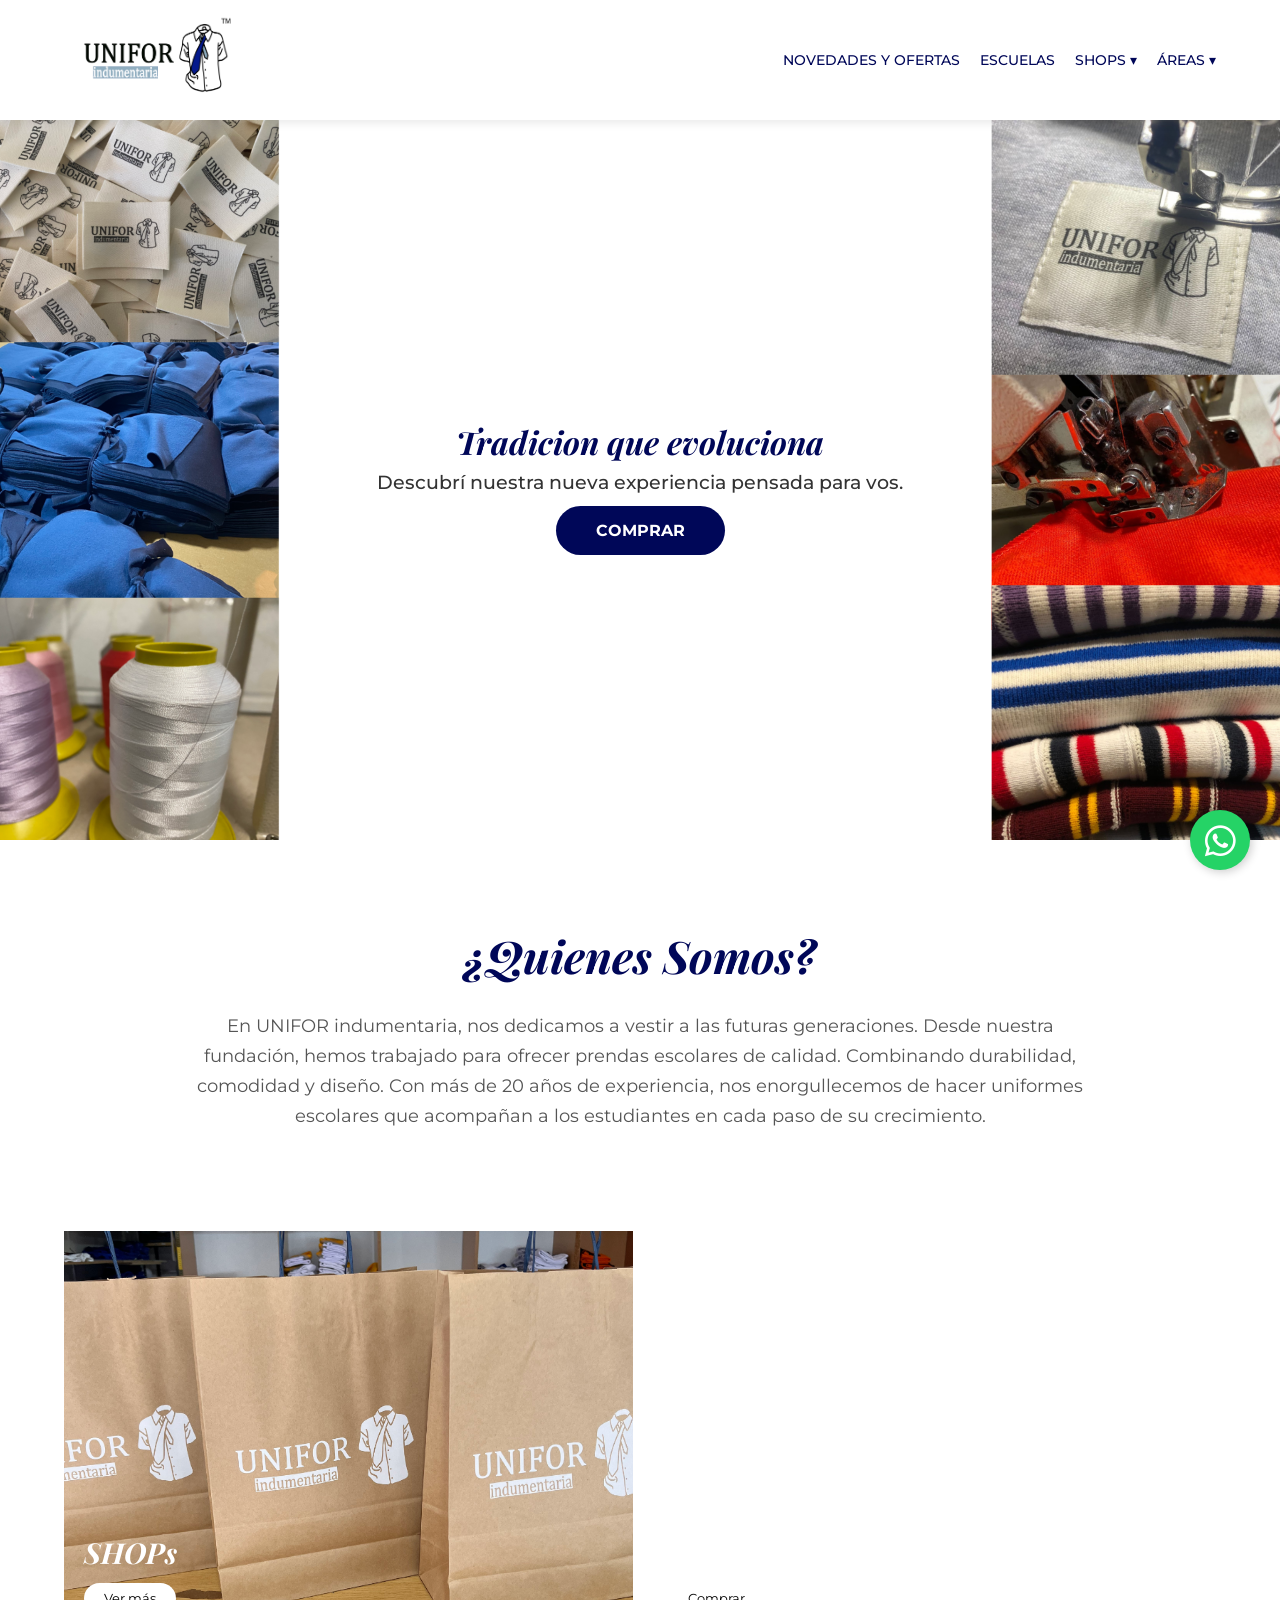
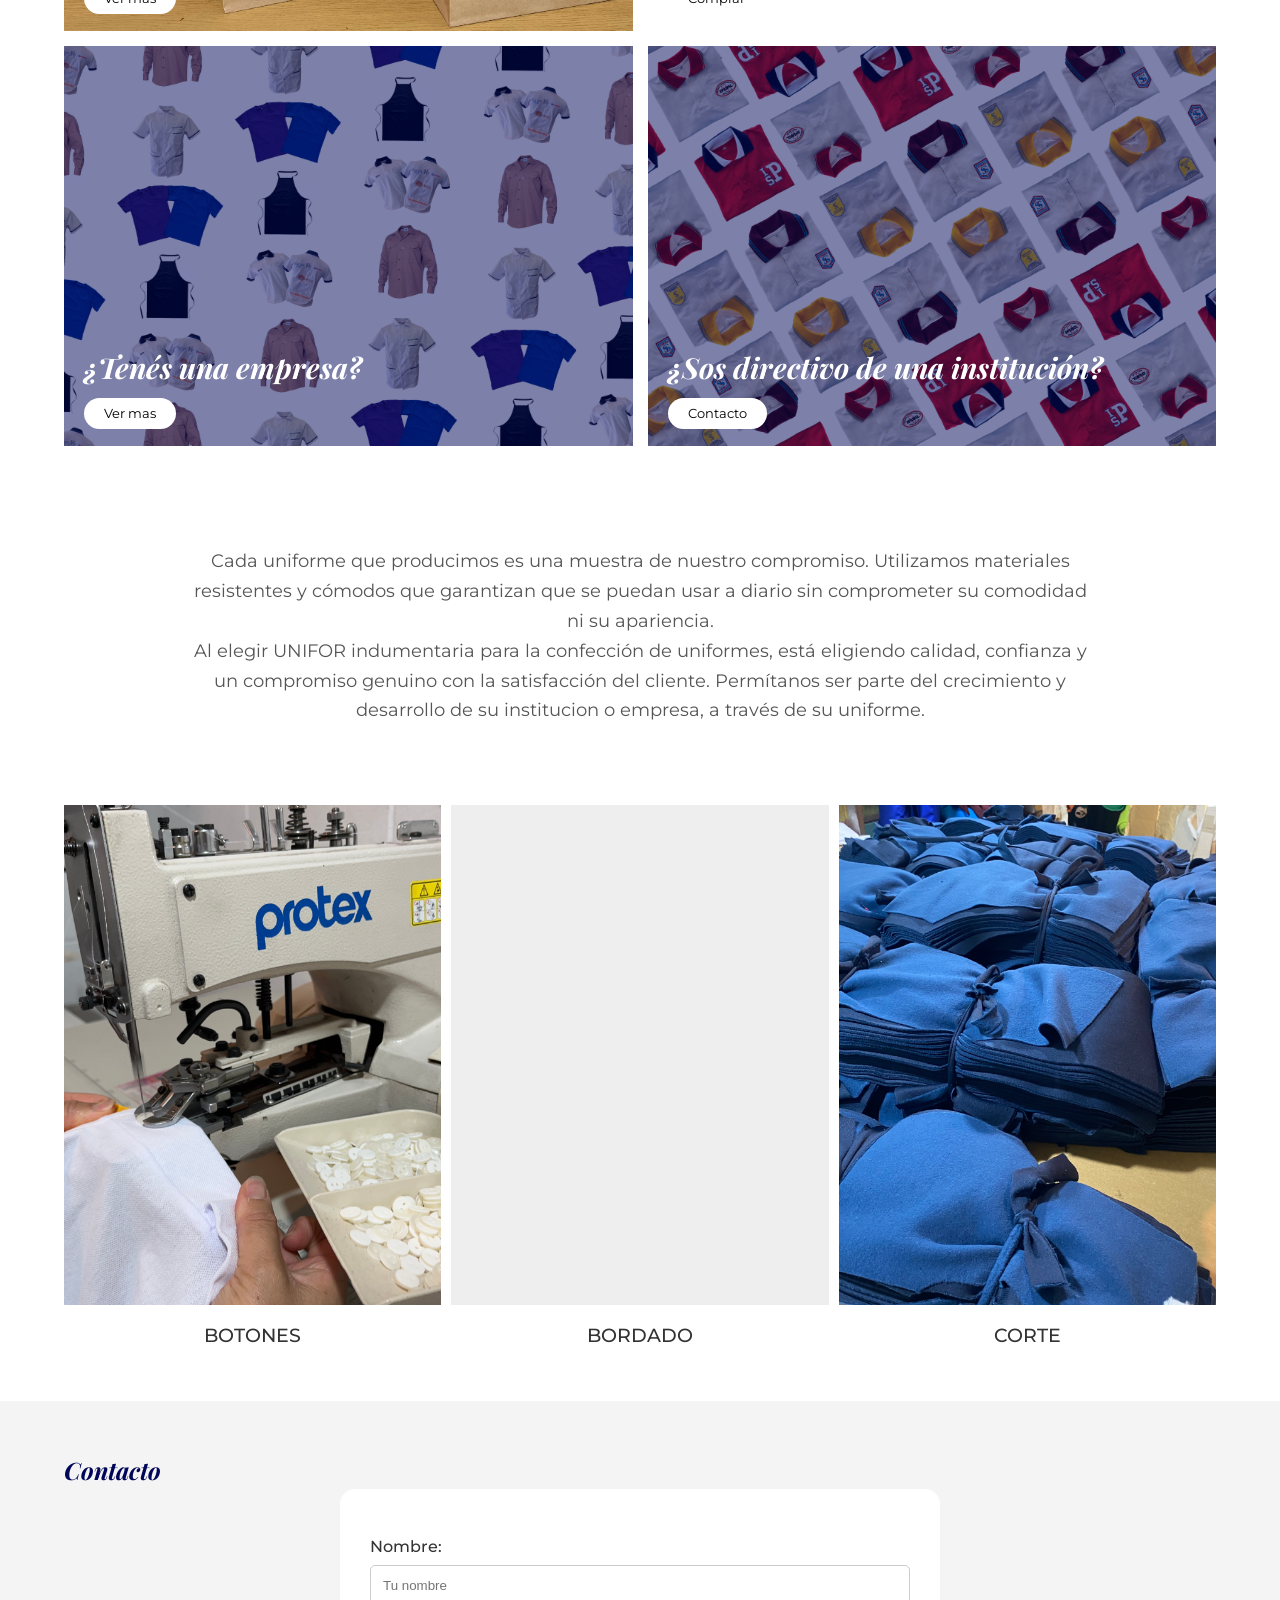
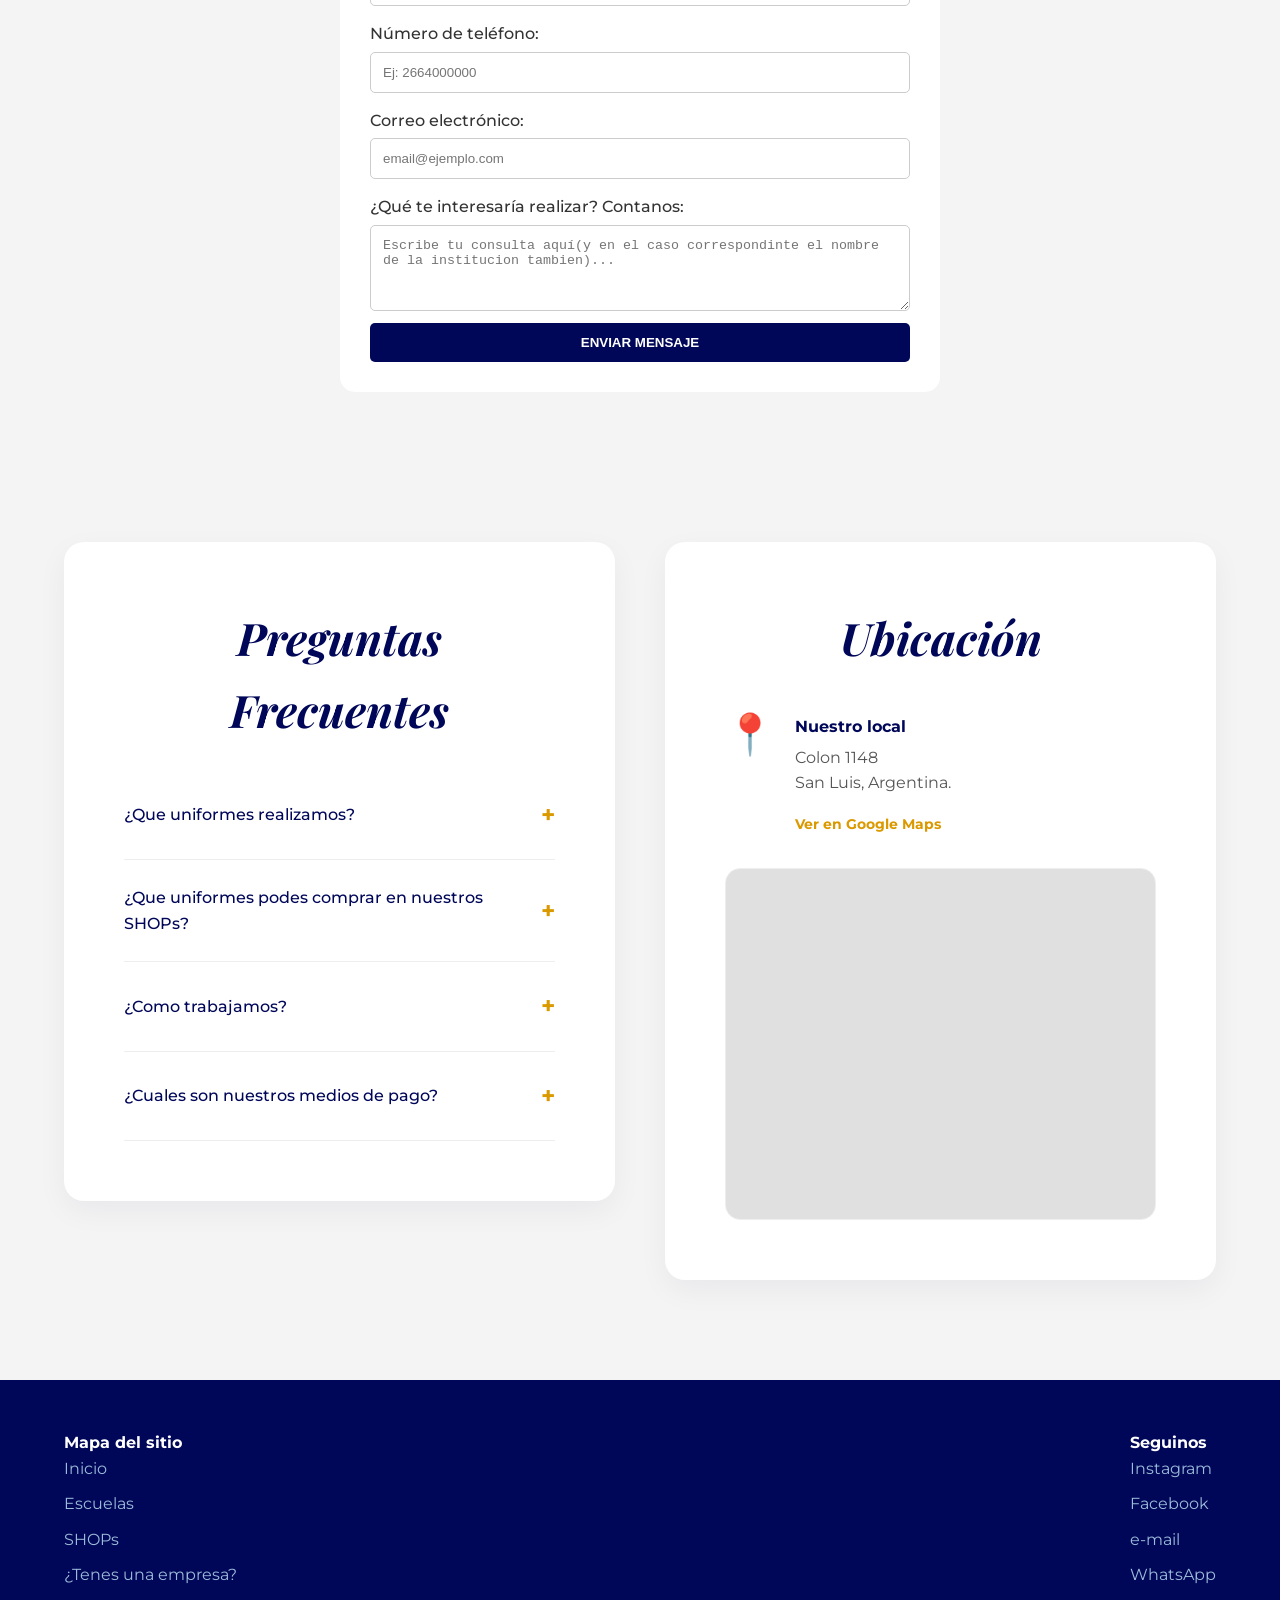
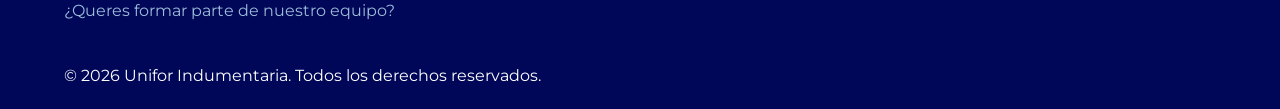
==== index.html @ 4d695056 "Add files via upload" ====
<!DOCTYPE html>
<html lang="es">
<head>
<link rel="stylesheet" href="https://cdnjs.cloudflare.com/ajax/libs/font-awesome/6.0.0/css/all.min.css">
    <meta charset="UTF-8">
    <meta name="viewport" content="width=device-width, initial-scale=1.0">
    <title>Unifor Indumentaria</title>
    <link rel="icon" type="image/png" href="Icono Color CON FONDO EN LOGO.png">
    <link href="https://fonts.googleapis.com/css2?family=Montserrat:wght@400;500&family=Playfair+Display:ital,wght@1,600&display=swap" rel="stylesheet">
    <link rel="stylesheet" href="style.css">
</head>
<body>

    <nav class="navbar">
    <div class="nav-container">
        <a href="index.html" class="logo">
            <img src="Logo Color C-F.png" alt="Unifor Logo">
        </a>
        
        <div class="menu-toggle" id="mobile-menu">
            <i class="fas fa-bars"></i>
        </div>

        <ul class="nav-menu">
            <li><a href="https://www.whatsapp.com/channel/0029VaK4ecQIiRp07lBJbU1o">Novedades y Ofertas</a></li>
            <li><a href="escuelas.html">Escuelas</a></li>
            <li class="dropdown">
                <a href="javascript:void(0)" class="dropbtn">SHOPs ▾</a>
                <div class="dropdown-content">
                    <a href="https://uniforindumentaria.mitiendanube.com/Instituto-Privado-Suyai/">Instituto Privado Suyai</a>
                    <a href="https://uniforindumentaria.mitiendanube.com/Instituto-privado-San-Marino/">Instituto Privado San Marino</a>
                    <a href="https://uniforindumentaria.mitiendanube.com/Instituto-San-Pablo/">Instituto San Pablo</a>
                    <a href="https://uniforindumentaria.mitiendanube.com/Instituto-San-Francisco-de-Asis/">Instituto San Francisco de Asis</a>
                    <a href="https://uniforindumentaria.mitiendanube.com/jardin-ositos-carinositos/">Jardin Ositos Cariñositos</a>
                    <a href="https://uniforindumentaria.mitiendanube.com/Jardin-Bambi/">Jardin Bambi</a>
                    <a href="https://uniforindumentaria.mitiendanube.com/Jardin-Barquito-de-Papel/">Jardin Barquito de Papel</a>
                    <a href="https://uniforindumentaria.mitiendanube.com/Jardin-Maternal-Jacaranda/">Jardin Maternal Jacaranda</a>
                    </div>
            </li>
            <li class="dropdown">
                <a href="javascript:void(0)" class="dropbtn">Áreas ▾</a>
                <div class="dropdown-content">
                    <a href="indumentariacomercial.html">Comercial</a>
                    <a href="indumentariaindustrial.html">Industrial</a>
                    <a href="indumentariahotelera.html">Hoteleria</a>
                    <a href="indumentariagastronomica.html">Gastronomica</a>
                </div>
            </li>
        </ul>
    </div>
</nav>


    <header class="hero-banner">
        <div class="hero-content">
            <h1>Tradicion que evoluciona</h1>
            <p class="subtitle">Descubrí nuestra nueva experiencia pensada para vos.</p>
            <a href="shops.html" class="btn-primary">COMPRAR</a>
        </div>
    </header>

<section class="intro-section">
  <div class="intro-content">
    <h2>¿Quienes Somos?</h2>
    <p>
      En UNIFOR indumentaria, nos dedicamos a vestir a las futuras generaciones. Desde nuestra fundación, hemos trabajado para ofrecer prendas escolares de calidad. Combinando durabilidad, comodidad y diseño. Con más de 20 años de experiencia, nos enorgullecemos de hacer uniformes escolares que acompañan a los estudiantes en cada paso de su crecimiento. 
    </p>
  </div>
</section>

    <section class="grid-section" id="novedades">
        <div class="grid-item item-1">
            <div class="overlay">
                <h3>SHOPs</h3>
                <a href="shops.html" class="btn-small">Ver más</a>
            </div>
        </div>
        <div class="grid-item item-2">
            <div class="overlay">
                <h3>Abrigate con Unifor</h3>
                <a href="#" class="btn-small">Comprar</a>
            </div>
        </div>
        <div class="grid-item item-3">
            <div class="overlay">
                <h3>¿Tenés una empresa?</h3>
                <a href="Areas.html" class="btn-small">Ver mas</a>
            </div>
        </div>
        <div class="grid-item item-4">
            <div class="overlay">
                <h3>¿Sos directivo de una institución?</h3>
                <a href="#contacto" class="btn-small">Contacto</a>
            </div>
        </div>
    </section>
<section class="intro-section">
  <div class="intro-content">
    <p>
      Cada uniforme que producimos es una muestra de nuestro compromiso. Utilizamos materiales resistentes y cómodos que garantizan que se puedan usar a diario sin comprometer su comodidad ni su apariencia.
    </p>
<P>
Al elegir UNIFOR indumentaria para la confección de uniformes, está eligiendo calidad, confianza y un compromiso genuino con la satisfacción del cliente. Permítanos ser parte del crecimiento y desarrollo de su institucion o empresa, a través de su uniforme.
</p>
  </div>
</section>

    

  <section class="features-section">
    <div class="feature-card">
        <div class="img-placeholder botones-bg"></div> 
        <h4>Botones</h4>
    </div>
    <div class="feature-card">
        <div class="img-placeholder bordado-bg"></div>
        <h4>Bordado</h4>
    </div>
    <div class="feature-card">
        <div class="img-placeholder costura-bg"></div>
        <h4>Corte</h4>
    </div>
</section>

    <div class="spacer"></div>

    <section class="contact-section" id="contacto">
        <h2>Contacto</h2>
        <form action="https://formspree.io/f/xwpkklyw" method="POST" class="main-form">
            <label for="nombre">Nombre:</label>
            <input type="text" id="nombre" name="nombre" placeholder="Tu nombre" required>

            <label for="number">Número de teléfono:</label>
            <input type="number" id="number" name="number" placeholder="Ej: 2664000000" required>

            <label for="email">Correo electrónico:</label>
            <input type="email" id="email" name="email" placeholder="email@ejemplo.com" required>

            <label for="mensaje">¿Qué te interesaría realizar? Contanos:</label>
            <textarea id="mensaje" name="mensaje" rows="4" placeholder="Escribe tu consulta aquí(y en el caso correspondinte el nombre de la institucion tambien)..." required></textarea>

            <input type="submit" value="Enviar Mensaje" class="btn-submit">
        </form>
    </section>

     <section class="info-section">
        <div class="info-container">

            <div class="faq-card">
                <h2>Preguntas Frecuentes</h2>
                <div class="faq-list">
                    
                    <details class="faq-item">
                        <summary>
                            <span class="faq-question">¿Que uniformes realizamos?</span>
                            <span class="faq-icon">+</span>
                        </summary>
                        <div class="faq-answer">
                            <p>Conoce todas las instituciones educativas que trabajamos en nuestra seccion de "Escuelas" o haciendo click<a href="escuelas.html" class="btn-small">AQUI</a> </p>
                        </div>
                    </details>

                    <details class="faq-item">
                        <summary>
                            <span class="faq-question">¿Que uniformes podes comprar en nuestros SHOPs?</span>
                            <span class="faq-icon">+</span>
                        </summary>
                        <div class="faq-answer">
                            <p>Conoce nuestros SHOPs disponibles en nuestra seccion de SHOPs o haciendo click<a href="shops.html" class="btn-small">AQUI</a> </p>
                        </div>
                    </details>


                    <details class="faq-item">
                        <summary>
                            <span class="faq-question">¿Como trabajamos?</span>
                            <span class="faq-icon">+</span>
                        </summary>
                        <div class="faq-answer">
                            <p>Generalmente, contamos con la mayoría de las prendas en stock. Sin embargo, en caso de que no estén disponibles, realizamos un pedido y el tiempo estimado de entrega es de 10 a 15 días hábiles.</p>
                        </div>
                    </details>

                    <details class="faq-item">
                        <summary>
                            <span class="faq-question">¿Cuales son nuestros medios de pago?</span>
                            <span class="faq-icon">+</span>
                        </summary>
                        <div class="faq-answer">
                            <p>Aceptamos efectivo, tarjetas de crédito/débito, QR, MODO, Financiaciones Cuyo y transferencias bancarias.</p>
                        </div>
                    </details>
                    
                </div>
            </div>

            <div class="location-card">
                <h2>Ubicación</h2>
                <div class="location-content">
                    <div class="location-details">
                        <p class="location-icon">📍</p>
                        <div class="location-text">
                            <h4>Nuestro local</h4>
                            <p>Colon 1148<br>
                                San Luis, Argentina.</p>
                            <a href="https://maps.app.goo.gl/cJfBGp6BHtAZb3xc9" target="_blank" class="btn-maps">Ver en Google Maps</a>
                        </div>
                    </div>
                    <div class="map-wrapper">
                        <div class="map-frame">
                           <iframe src="https://www.google.com/maps/embed?pb=!1m18!1m12!1m3!1d3334.843487051713!2d-66.3380873254126!3d-33.29675738965571!2m3!1f0!2f0!3f0!3m2!1i1024!2i768!4f13.1!3m3!1m2!1s0x95d439525cae9dbd%3A0x4e33bfcc5bd2ebe1!2sUNIFOR%20indumentaria!5e0!3m2!1ses!2sar!4v1774473809122!5m2!1ses!2sar" width="600" height="450" style="border:0;" allowfullscreen="" loading="lazy" referrerpolicy="no-referrer-when-downgrade"></iframe>
                        </div>
                    </div>
                </div>
            </div>

        </div>
    </section>


    <footer>
        <div class="footer-container">
            <div class="footer-links">
                <h4>Mapa del sitio</h4>
                <a href="index.html">Inicio</a>
                <a href="escuelas.html">Escuelas</a>
                <a href="shops.html">SHOPs</a>
                <a href="areas.html">¿Tenes una empresa?</a>
                <a href="unite.html">¿Queres formar parte de nuestro equipo?</a>
            </div>
            <div class="footer-social">
                <h4>Seguinos</h4>
                <a href="https://www.instagram.com/unifor.indumentaria/">Instagram</a>
                <a href="https://www.facebook.com/uniforindumentaria">Facebook</a>
                <a href="mailto:uniforindumentaria@gmail.com?subject=Queria%20saber%20sobre%20...">e-mail</a>

                <a href="https://wa.me/5492664554121?text=Hola!%20Vengo%20desde%20la%20web%20y%20quería%20hacer%20una%20consulta.">WhatsApp</a>
            </div>
        </div>
        <p class="copy">&copy; 2026 Unifor Indumentaria. Todos los derechos reservados.</p>
    </footer>
    <script src="script.js"></script>
<a href="https://wa.me/5492664556621?text=Hola!%20Vengo%20desde%20la%20web%20y%20quería%20hacer%20una%20consulta." class="whatsapp-float" target="_blank">
    <i class="fab fa-whatsapp"></i>
</a>
</body>
</html>
---- style.css ----
:root {
    --primary: #000758;
    --secondary: #031296;
    --accent: #db9900;
    --light-blue: #9bbcda;
    --white: #ffffff;
    --gray: #f4f4f4;
}

* {
    margin: 0;
    padding: 0;
    box-sizing: border-box;
}

body {
    font-family: 'Montserrat', sans-serif;
    color: #333;
    line-height: 1.6;
}

h1, h2, h3 {
    font-family: 'Playfair Display', serif;
    font-style: italic;
    color: var(--primary);
}

.subtitle {
    font-family: 'Montserrat', sans-serif;
    font-weight: 500;
    font-size: 1.2rem;
    margin-bottom: 20px;
}

/* Navbar */
.navbar {
    background: var(--white);
    padding: 1rem 5%;
    position: sticky;
    top: 0;
    z-index: 1000;
    box-shadow: 0 2px 10px rgba(0,0,0,0.1);
}

.nav-container {
    display: flex;
    justify-content: space-between;
    align-items: center;
}

.logo img {
    height: 80px;
}

.nav-menu {
    display: flex;
    list-style: none;
    gap: 20px;
}

.nav-menu a {
    text-decoration: none;
    color: var(--primary);
    font-weight: 500;
    text-transform: uppercase;
    font-size: 0.9rem;
}

/* Dropdown */
.dropdown { position: relative; }
.dropdown-content {
    display: none;
    position: absolute;
    background: var(--white);
    min-width: 200px;
    box-shadow: 0 8px 16px rgba(0,0,0,0.1);
    top: 100%;
}

.dropdown-content a {
    color: var(--primary);
    padding: 12px 16px;
    display: block;
    text-transform: none;
}

.dropdown:hover .dropdown-content { display: block; }
.dropdown-content a:hover { background: var(--gray); }

/* Hero Banner */
.hero-banner {
    height: 80vh;
    background-image: url('banner.png');
    background-size: cover;
    display: flex;
    align-items: center;
    justify-content: center;
    text-align: center;
}

.btn-primary {
    background: var(--primary);
    color: var(--white);
    padding: 15px 40px;
    text-decoration: none;
    border-radius: 30px;
    font-weight: bold;
    transition: 0.3s;
}

.btn-primary:hover { background: var(--secondary); }

/* Grid Section (Estilo 002) */
.grid-section {
    display: grid;
    grid-template-columns: 1fr 1fr;
    gap: 15px;
    padding: 20px 5%;
}

/* Busca .grid-item en el CSS y déjalo así: */
.grid-item {
    height: 400px;
    position: relative;
    overflow: hidden;
    /* Propiedades añadidas para fotos de fondo: */
    background-size: cover;
    background-position: center;
    background-repeat: no-repeat;
}

.overlay {
    position: absolute;
    bottom: 20px;
    left: 20px;
    color: var(--white);
}

.overlay h3 { color: var(--white); font-size: 1.8rem; margin-bottom: 10px; }

.btn-small {
    background: var(--white);
    color: #000;
    padding: 8px 20px;
    border-radius: 20px;
    text-decoration: none;
    font-size: 0.8rem;
}

/* Features (Estilo 003) */
.features-section {
    display: flex;
    gap: 10px;
    padding: 0 5%;
}

.feature-card {
    flex: 1;
    text-align: center;
}

/* Busca .img-placeholder en el CSS y déjalo así: */
.img-placeholder {
    height: 500px;
    background: #eee; /* Color por defecto si no carga la foto */
    margin-bottom: 15px;
    /* Propiedades añadidas para fotos: */
    background-size: cover;
    background-position: center;
    background-repeat: no-repeat;
}

.feature-card h4 {
    font-family: 'Montserrat', sans-serif;
    font-weight: 500;
    font-size: 1.2rem;
    text-transform: uppercase;
}

/* Formulario */
.contact-section {
    background: var(--gray);
    padding: 50px 5%;
}

.main-form {
    max-width: 600px;
    margin: 0 auto;
    background: var(--white);
    padding: 30px;
    border-radius: 15px;
}

.main-form label { display: block; margin-top: 15px; font-weight: 500; }
.main-form input, .main-form textarea {
    width: 100%;
    padding: 12px;
    margin-top: 5px;
    border: 1px solid #ccc;
    border-radius: 5px;
}

.btn-submit {
    background: var(--primary) !important;
    color: white;
    border: none !important;
    margin-top: 20px;
    cursor: pointer;
    font-weight: bold;
    text-transform: uppercase;
}
/* =========================================
   ESTILOS FAQ & UBICACIÓN (MEJORADOS)
   ========================================= */

.info-section {
    padding: 100px 5%;
    background-color: var(--gray); /* Fondo gris claro para separar secciones */
}

.info-container {
    max-width: 1400px;
    margin: 0 auto;
    display: grid;
    grid-template-columns: 1fr 1fr; /* Dos columnas iguales */
    gap: 50px; /* Espacio entre columnas */
    align-items: start;
}

/* Estilos Generales de Tarjetas */
.faq-card, .location-card {
    background: var(--white);
    padding: 60px;
    border-radius: 20px;
    box-shadow: 0 10px 30px rgba(0,7,88, 0.05); /* Sombra suave con tu azul primary */
}

.faq-card h2, .location-card h2 {
    font-family: 'Playfair Display', serif;
    font-style: italic;
    color: var(--primary);
    font-size: 2.8rem;
    margin-bottom: 40px;
    text-align: center;
}

/* --- FAQ (Acordeón) --- */
.faq-list {
    display: flex;
    flex-direction: column;
    gap: 15px;
}

.faq-item {
    border-bottom: 1px solid #eee; /* Línea divisoria suave */
    padding-bottom: 15px;
}

.faq-item summary {
    list-style: none; /* Oculta el triángulo por defecto */
    cursor: pointer;
    display: flex;
    justify-content: space-between;
    align-items: center;
    padding: 10px 0;
    font-weight: 500;
    color: var(--primary);
    transition: 0.3s;
}

.faq-item summary::-webkit-details-marker {
    display: none; /* Para Safari */
}

.faq-item summary:hover {
    color: var(--secondary);
}

.faq-icon {
    font-size: 1.5rem;
    font-weight: bold;
    color: var(--accent); /* Usamos el color dorado */
    transition: transform 0.3s;
}

/* Animación del Icono al abrir */
.faq-item[open] .faq-icon {
    transform: rotate(45deg); /* Gira el '+' para que parezca un 'x' */
}

.faq-answer {
    padding: 15px 0;
    color: #555;
    font-size: 1rem;
    line-height: 1.8;
}

/* --- UBICACIÓN --- */
.location-content {
    display: flex;
    flex-direction: column;
    gap: 30px;
}

.location-details {
    display: flex;
    gap: 20px;
    align-items: start;
}

.location-icon {
    font-size: 2.5rem;
    color: var(--primary);
    line-height: 1;
}

.location-text h4 {
    font-weight: bold;
    color: var(--primary);
    margin-bottom: 5px;
}

.location-text p {
    color: #555;
    margin-bottom: 15px;
}

.btn-maps {
    display: inline-block;
    color: var(--accent);
    text-decoration: none;
    font-weight: bold;
    font-size: 0.9rem;
    border-bottom: 2px solid transparent;
    transition: 0.3s;
}

.btn-maps:hover {
    border-bottom: 2px solid var(--accent);
}

/* Mapa */
/* Mapa */
.map-wrapper{
  width: 100%;
  border-radius: 15px;
  overflow: hidden; /* mantiene las esquinas redondeadas */
  border: 1px solid #eee;
}

.map-frame{
  width: 100%;
  height: 350px; /* ajustá la altura si querés */
  background: #e0e0e0;
}

/* IMPORTANTÍSIMO: el iframe ocupa TODO el contenedor */
.map-frame iframe{
  width: 100%;
  height: 100%;
  border: 0;
  display: block; /* evita el “espacio” abajo */
}/* Responsive (para móviles) */
@media (max-width: 992px) {
    .info-container {
        grid-template-columns: 1fr; /* Una columna en tablets/móviles */
        gap: 30px;
    }
    
    .faq-card, .location-card {
        padding: 40px;
    }
    
    .faq-card h2, .location-card h2 {
        font-size: 2.2rem;
    }
}
/* Footer */
footer {
    background: var(--primary);
    color: var(--white);
    padding: 50px 5% 20px;
}

.footer-container {
    display: flex;
    justify-content: space-between;
    margin-bottom: 30px;
}

.footer-links a, .footer-social a {
    display: block;
    color: var(--light-blue);
    text-decoration: none;
    margin-bottom: 10px;
}

.spacer { height: 50px; }
/* AÑADE ESTO AL FINAL DE TU CSS */

/* Cuadrado 1: SHOPs */
.grid-item.item-1 {
    background-image: url('shops.png');
}

/* Cuadrado 2: Abrigate con Unifor */
.grid-item.item-2 {
    background-image: url('abrigateconunifor.png');
}

/* Cuadrado 3: ¿Tenes una empresa? */
.grid-item.item-3 {
    background-image: url('tenesunaempresa.png');
}

/* Cuadrado 4: ¿Sos directivo? */
.grid-item.item-4 {
    background-image: url('sosdirectivo.png');
}

/* AÑADE ESTO AL FINAL DE TU CSS */

.img-placeholder.botones-bg {
    background-image: url('botonera.png');
}

.img-placeholder.bordado-bg {
    background-image: url('img/foto-bordado.jpg');
}

.img-placeholder.costura-bg {
    background-image: url('img/foto-corte.png');
}
/* =========================================
   ESTILOS SECCIÓN ESCUELAS (NUEVA)
   ========================================= */

.schools-section {
    padding: 100px 5%;
    background-color: var(--white); /* Usamos fondo blanco para que resalten los logos */
}

.container-schools {
    max-width: 1400px;
    margin: 0 auto;
    display: flex;
    flex-direction: column;
    gap: 60px; /* Espacio entre el encabezado y la grilla */
}

/* --- Encabezado --- */
.schools-header {
    text-align: center;
    max-width: 800px;
    margin: 0 auto;
}

.schools-header h1 {
    font-family: 'Playfair Display', serif;
    font-style: italic; /* Important for the desired look */
    color: var(--primary);
    font-size: 3.2rem; /* Título principal, más grande */
    margin-bottom: 20px;
}

.schools-header p {
    font-family: 'Montserrat', sans-serif;
    font-weight: 400; /* Regular content */
    color: #555;
    font-size: 1.1rem;
    line-height: 1.6;
}

/* --- Grilla de Logos --- */
.schools-grid {
    display: grid;
    grid-template-columns: repeat(6, 1fr); /* 6 logos por fila por defecto */
    gap: 30px; /* Espacio entre las tarjetas */
}

/* --- Tarjeta de Escuela (Individual) --- */
.school-card {
    background: var(--white);
    padding: 20px; /* Menos padding para logos */
    border-radius: 15px; /* Esquinas redondeadas */
    box-shadow: 0 8px 24px rgba(0,7,88, 0.04); /* Sombra suave con color primario */
    display: flex;
    align-items: center;
    justify-content: center;
    height: 140px; /* Altura fija para ordenar la grilla */
    overflow: hidden; /* Contener el logo */
    transition: 0.3s ease; /* Para el efecto hover */
    border: 2px solid transparent; /* Preparar para el borde hover */
}

/* Imagen dentro de la tarjeta */
.school-card img {
    max-width: 90%; /* Escalar logo sin deformar */
    max-height: 100px; /* Altura máxima del logo */
    width: auto;
    height: auto;
    display: block;
}

/* --- Efecto Hover para Tarjeta --- */
.school-card:hover {
    transform: scale(1.05); /* Escala suave */
    border-color: var(--accent); /* Borde dorado de acento */
    box-shadow: 0 12px 32px rgba(0,7,88, 0.08); /* Sombra más fuerte */
}

/* Responsive (para móviles) */
@media (max-width: 1200px) {
    .schools-grid {
        grid-template-columns: repeat(4, 1fr); /* 4 logos por fila */
    }
}

@media (max-width: 768px) {
    .schools-grid {
        grid-template-columns: repeat(3, 1fr); /* 3 logos por fila */
    }
    .schools-header h1 {
        font-size: 2.6rem;
    }
    .school-card {
        height: 120px;
    }
}

@media (max-width: 576px) {
    .schools-grid {
        grid-template-columns: repeat(2, 1fr); /* 2 logos por fila */
    }
    .school-card {
        padding: 15px;
    }
}
/* Botón Flotante de WhatsApp */
.whatsapp-float {
    position: fixed;
    width: 60px;
    height: 60px;
    bottom: 30px;
    right: 30px;
    background-color: #25d366;
    color: #FFF;
    border-radius: 50px;
    text-align: center;
    font-size: 35px;
    box-shadow: 2px 2px 10px rgba(0,0,0,0.2);
    z-index: 1000;
    display: flex;
    align-items: center;
    justify-content: center;
    text-decoration: none;
    transition: all 0.3s ease;
}

.whatsapp-float:hover {
    background-color: #128c7e;
    transform: scale(1.1);
    color: #FFF;
}
/* --- Estilos Indumentaria Comercial --- */

.hero-comercial {
    height: 60vh;
    background-color:#9bbcda;
    background-size: cover;
    background-position: center;
    display: flex;
    align-items: center;
    justify-content: center;
    text-align: center;
    color: var(--white);
}

.hero-comercial h1 {
    color: var(--white);
    font-size: 3.5rem;
}

.intro-comercial {
    padding: 80px 10%;
    text-align: center;
    background-color: var(--white);
}

.intro-text h2 {
    font-size: 2.5rem;
    margin-bottom: 20px;
}

.intro-text p {
    max-width: 800px;
    margin: 0 auto;
    font-size: 1.1rem;
    color: #666;
}

/* Clases para las fotos del Grid Comercial */
.com-item-1 { background-image: url('img/waterchombas.png'); }
.com-item-2 { background-image: url('img/visionremera.png'); }


/* Clases para las fotos del Grid industrial*/
.com-item-3 { background-image: url('img/abrudel.jpeg'); }
.com-item-4 { background-image: url('img/solis.jpeg'); }

/* Clases para las fotos del Grid hotelera */
.com-item-5 { background-image: url('img/huertita.jpeg'); }
.com-item-6 { background-image: url('img/potrero.jpeg'); }

/* Clases para las fotos del Grid gastronommica */
.com-item-7 { background-image: url('img/salmon.jpeg'); }
.com-item-8 { background-image: url('img/sarten.jpeg'); }


.cta-comercial {
    padding: 100px 5%;
    text-align: center;
    background-color: var(--primary);
    color: var(--white);
}

.cta-comercial h2 {
    color: var(--white);
    margin-bottom: 30px;
    font-size: 2rem;
}

/* Ajuste de los textos en el overlay para que sean legibles */
.overlay p {
    font-size: 0.9rem;
    margin-bottom: 15px;
    font-family: 'Montserrat', sans-serif;
}
/* =========================================
   OPTIMIZACIÓN PARA CELULARES (RESPONSIVE)
   ========================================= */

@media (max-width: 768px) {
    /* Navbar: Escondemos el menú y mostramos la hamburguesa */
    .menu-toggle {
        display: block;
        font-size: 1.5rem;
        color: var(--primary);
        cursor: pointer;
    }

    .nav-menu {
        display: none; /* Se esconde por defecto */
        flex-direction: column;
        position: absolute;
        top: 80px;
        left: 0;
        width: 100%;
        background: var(--white);
        padding: 20px;
        box-shadow: 0 5px 10px rgba(0,0,0,0.1);
        text-align: center;
        gap: 15px;
    }

    /* Clase que activaremos con JS para mostrar el menú */
    .nav-menu.active {
        display: flex;
    }

    .dropdown-content {
        position: static; /* En celulares, el menú desplegable fluye hacia abajo */
        box-shadow: none;
        background: var(--gray);
    }

    /* Grid de Novedades: Una sola columna */
    .grid-section {
        grid-template-columns: 1fr;
    }

    /* FAQ y Ubicación: Ajuste de espacios */
    .info-section {
        padding: 50px 5%;
    }

    .info-container {
        grid-template-columns: 1fr; /* Apilamos una arriba de otra */
        gap: 30px;
    }

    .faq-card, .location-card {
        padding: 30px 20px;
    }

    .faq-card h2, .location-card h2 {
        font-size: 2rem;
    }

    /* Ubicación: Ajuste del mapa */
    .location-details {
        flex-direction: column;
        text-align: center;
    }

    .map-frame {
        height: 250px; /* Mapa más chico en celulares */
    }

    /* Sección de Botones/Bordado/Costura */
    .features-section {
        flex-direction: column;
        gap: 30px;
    }
    
    .img-placeholder {
        height: 350px; /* Menos altura en móvil para no scrollear tanto */
    }
}
/* =========================================
   OPTIMIZACIÓN PARA CELULARES (RESPONSIVE)
   ========================================= */

/* Ocultar el icono de menú en computadoras */
.menu-toggle {
    display: none;
}

@media (max-width: 768px) {
    /* 1. Navbar y Menú Hamburguesa */
    .menu-toggle {
        display: block; /* Aparece en celulares */
        font-size: 1.8rem;
        color: var(--primary);
        cursor: pointer;
    }

    .nav-menu {
        display: none; /* Se oculta por defecto */
        flex-direction: column;
        position: absolute;
        top: 80px;
        left: 0;
        width: 100%;
        background: var(--white);
        padding: 30px;
        box-shadow: 0 5px 15px rgba(0,0,0,0.1);
        text-align: center;
        gap: 20px;
        z-index: 999;
    }

    .nav-menu.active {
        display: flex; /* Se muestra al tocar las rayitas */
    }

    .dropdown-content {
        position: static;
        box-shadow: none;
        background: var(--gray);
    }

    /* 2. FAQ y Ubicación (Se apilan uno abajo del otro) */
    .info-container {
        grid-template-columns: 1fr !important; /* Cambia de 2 columnas a 1 */
        gap: 30px;
    }

    .faq-card, .location-card {
        padding: 30px 20px;
    }

    .faq-card h2, .location-card h2 {
        font-size: 1.8rem;
    }

    /* 3. Ajuste de Mapa y Ubicación */
    .location-details {
        flex-direction: column;
        align-items: center;
        text-align: center;
    }

    .map-frame iframe {
        width: 100%;
        height: 250px;
    }

    /* 4. Sección de Botones/Bordado/Costura */
    .features-section {
        flex-direction: column;
        gap: 20px;
    }

    .img-placeholder {
        height: 300px; /* Reducimos la altura para que no sea infinito el scroll */
    }

    /* 5. Banner Principal */
    .hero-banner h1 {
        font-size: 2.2rem;
    }
}
/* =========================================
   ESTILOS PÁGINA DE SHOPS (NUEVA)
   ========================================= */

.shops-page {
    background-color: var(--f4f4f4); /* Usamos el gris claro corporativo como fondo */
}

.shops-main-section {
    padding: 100px 5%;
    max-width: 1400px;
    margin: 0 auto;
}

/* --- Encabezado --- */
.shops-header {
    text-align: center;
    max-width: 800px;
    margin: 0 auto 60px; /* Margen inferior para separar la grilla */
}

.shops-header h1 {
    font-family: 'Playfair Display', serif;
    font-style: italic; /* Important for the desired look */
    color: var(--primary);
    font-size: 3.2rem; /* Título principal, más grande */
    margin-bottom: 20px;
}

.shops-header p {
    font-family: 'Montserrat', sans-serif;
    font-weight: 500; /* Medium content, similar a subtítulos */
    color: var(--primary); /* Usamos el color primario como en escuelas */
    font-size: 1.1rem;
    line-height: 1.6;
}

/* --- Grilla de Logos --- */
.shops-grid {
    display: grid;
    grid-template-columns: repeat(4, 1fr); /* 4 logos por fila como en escuelas */
    gap: 30px; /* Espacio entre las tarjetas */
}

/* --- Tarjeta de Shop (Individual) --- */
.shop-card {
    background: var(--white);
    padding: 30px; /* Padding generoso */
    border-radius: 15px; /* Esquinas redondeadas corporativas */
    box-shadow: 0 8px 24px rgba(0,7,88, 0.04); /* Sombra suave con color primario */
    display: flex;
    align-items: center;
    justify-content: center;
    height: 180px; /* Altura fija para ordenar la grilla */
    overflow: hidden; /* Contener el logo */
    transition: 0.3s ease; /* Para el efecto hover */
    border: 2px solid transparent; /* Preparar para el borde hover */
}

/* Imagen dentro de la tarjeta */
.shop-card img {
    max-width: 90%; /* Escalar logo sin deformar */
    max-height: 140px; /* Altura máxima del logo */
    width: auto;
    height: auto;
    display: block;
}

/* --- Efecto Hover para Tarjeta --- */
.shop-card:hover {
    transform: scale(1.05); /* Escala suave */
    border-color: var(--accent); /* Borde dorado de acento */
    box-shadow: 0 12px 32px rgba(0,7,88, 0.08); /* Sombra más fuerte */
}

/* Responsive (para móviles) */
@media (max-width: 992px) {
    .shops-grid {
        grid-template-columns: repeat(3, 1fr); /* 3 logos por fila */
    }
}

@media (max-width: 768px) {
    .shops-grid {
        grid-template-columns: repeat(2, 1fr); /* 2 logos por fila */
    }
    .shops-header h1 {
        font-size: 2.6rem;
    }
    .shop-card {
        height: 140px;
    }

.hero-banner {
    background-image: url('banner-mobile.png'); /* Móvil */
    background-position: center; /* o "top" si querés que se vea más la parte superior */
  }
.intro-content h2 {
  font-size: 2.2rem;
}

.intro-content p {
  font-size: 1rem;
}

}
.shop-card {
    /* ... (tus estilos anteriores) ... */
    text-decoration: none; /* Quita cualquier subrayado */
    cursor: pointer;       /* Asegura que aparezca la mano al pasar el mouse */
    display: flex;         /* Mantiene el logo centrado */
}

/* =========================================
   SECCIÓN INTRO ENTRE HERO Y GRID
========================================= */

.intro-section {
  padding: 80px 10%;
  background-color: var(--white);
  text-align: center;
}

.intro-content {
  max-width: 900px;
  margin: 0 auto;
}

.intro-content h2 {
  font-family: 'Playfair Display', serif;
  font-style: italic;
  font-size: 2.8rem;
  color: var(--primary);
  margin-bottom: 20px;
}

.intro-content p {
  font-family: 'Montserrat', sans-serif;
  font-size: 1.1rem;
  color: #555;
  line-height: 1.7;
}

/* --- Estilos Página Trabajá con nosotros --- */

.hiring-hero {
    background-color: #031296 ;
    background-size: cover;
    background-position: center;
    padding: 100px 5%;
    text-align: center;
    color: var(--white);
}

.hiring-hero h1 {
    color: var(--white);
    font-size: 3rem;
}

.hiring-main {
    padding: 80px 5%;
    background-color: var(--gray);
}

.hiring-container {
    max-width: 1200px;
    margin: 0 auto;
    display: grid;
    grid-template-columns: 1fr 1fr;
    gap: 60px;
    align-items: center;
}

.hiring-text h2 {
    font-size: 2.5rem;
    margin-bottom: 20px;
}

.hiring-areas {
    margin-top: 40px;
    display: flex;
    flex-direction: column;
    gap: 15px;
}

.area-item {
    display: flex;
    align-items: center;
    gap: 15px;
    font-family: 'Montserrat', sans-serif;
    font-weight: 500;
    color: var(--primary);
}

.area-item i {
    color: var(--accent);
    font-size: 1.2rem;
}

/* Tarjeta del Formulario/Acción */
.hiring-form-card {
    background: var(--white);
    padding: 50px;
    border-radius: 20px;
    box-shadow: 0 10px 30px rgba(0,7,88, 0.1);
    text-align: center;
}

.hiring-form-card h3 {
    margin-bottom: 15px;
}

.hiring-btn-primary, .hiring-btn-secondary {
    display: block;
    width: 100%;
    padding: 15px;
    margin-top: 20px;
    border-radius: 50px;
    text-decoration: none;
    font-family: 'Montserrat', sans-serif;
    font-weight: 600;
    transition: 0.3s ease;
}

.hiring-btn-primary {
    background-color: #25d366;
    color: white;
}

.hiring-btn-secondary {
    border: 2px solid var(--primary);
    color: var(--primary);
}

.hiring-btn-primary:hover { transform: translateY(-3px); box-shadow: 0 5px 15px rgba(37, 211, 102, 0.3); }
.hiring-btn-secondary:hover { background: var(--primary); color: white; }

.hiring-note {
    display: block;
    margin-top: 20px;
    font-size: 0.8rem;
    color: #999;
}

/* Responsive */
@media (max-width: 768px) {
    .hiring-container {
        grid-template-columns: 1fr;
        text-align: center;
    }
    
    .area-item {
        justify-content: center;
    }

    .hiring-hero h1 {
        font-size: 2.2rem;
    }
}

/* Contenedor de cada card + texto */
.shop-item{
  display: flex;
  flex-direction: column;
  align-items: center;   /* centra el texto debajo de la card */
}

/* Texto debajo de cada card */
.shop-caption{
  margin-top: 12px;
  text-align: center;
  font-family: 'Montserrat', sans-serif;
  font-size: 0.95rem;
  color: #555;
  max-width: 260px;      /* evita que se haga muy ancho */
  line-height: 1.4;
}


.shop-item:hover .shop-caption{
  color: var(--primary);
}
``
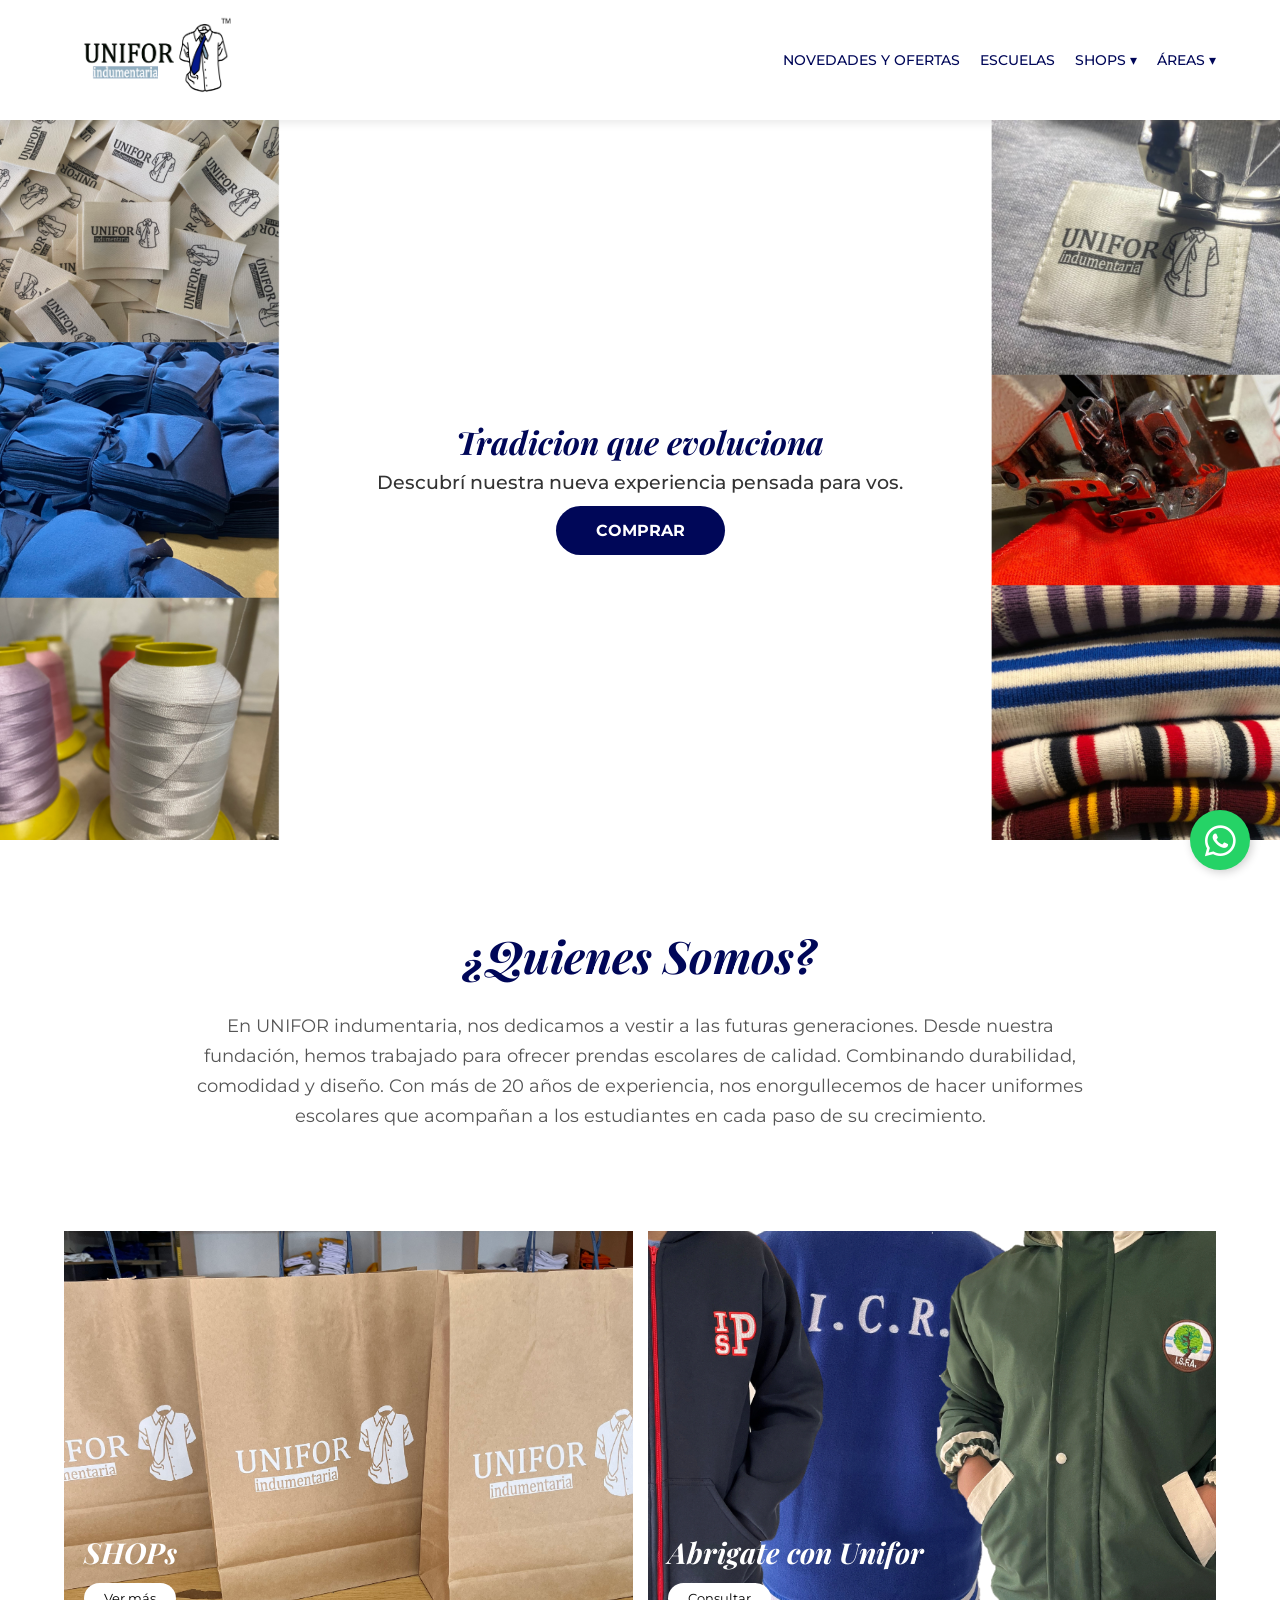
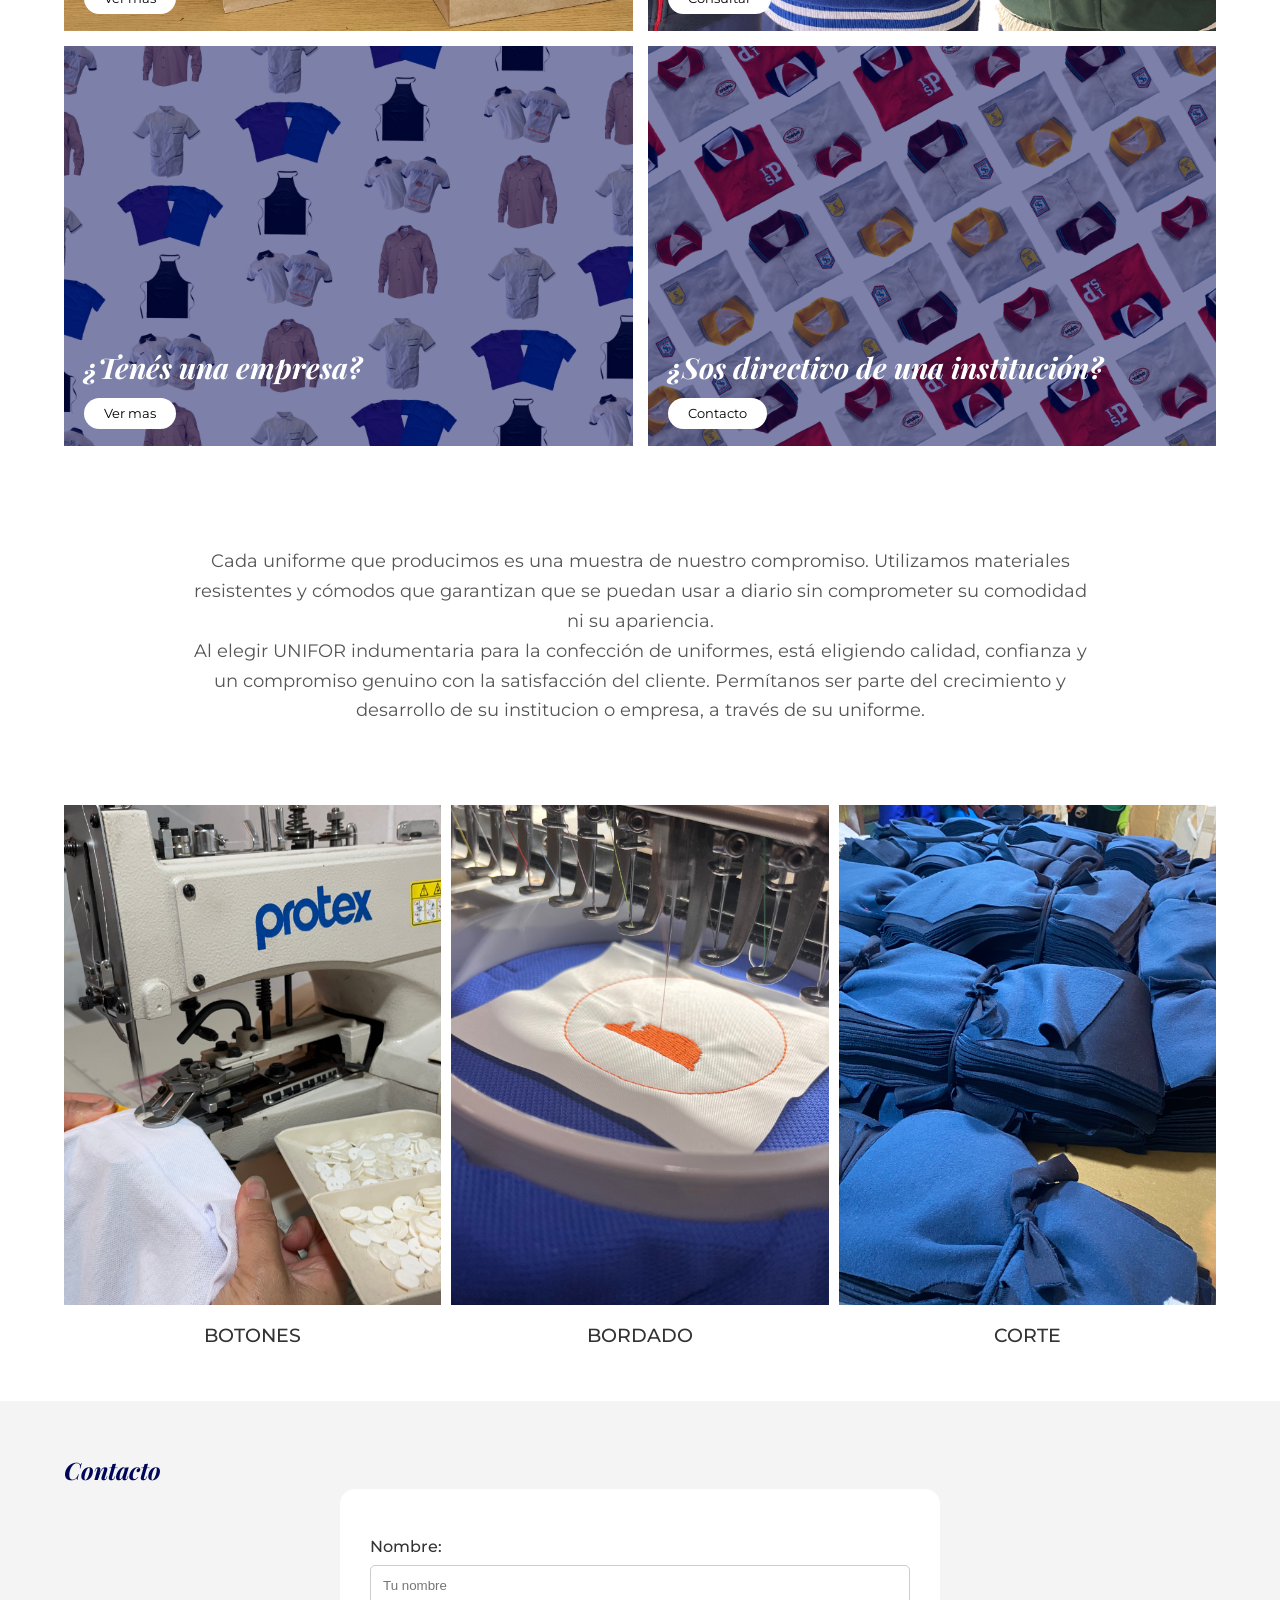
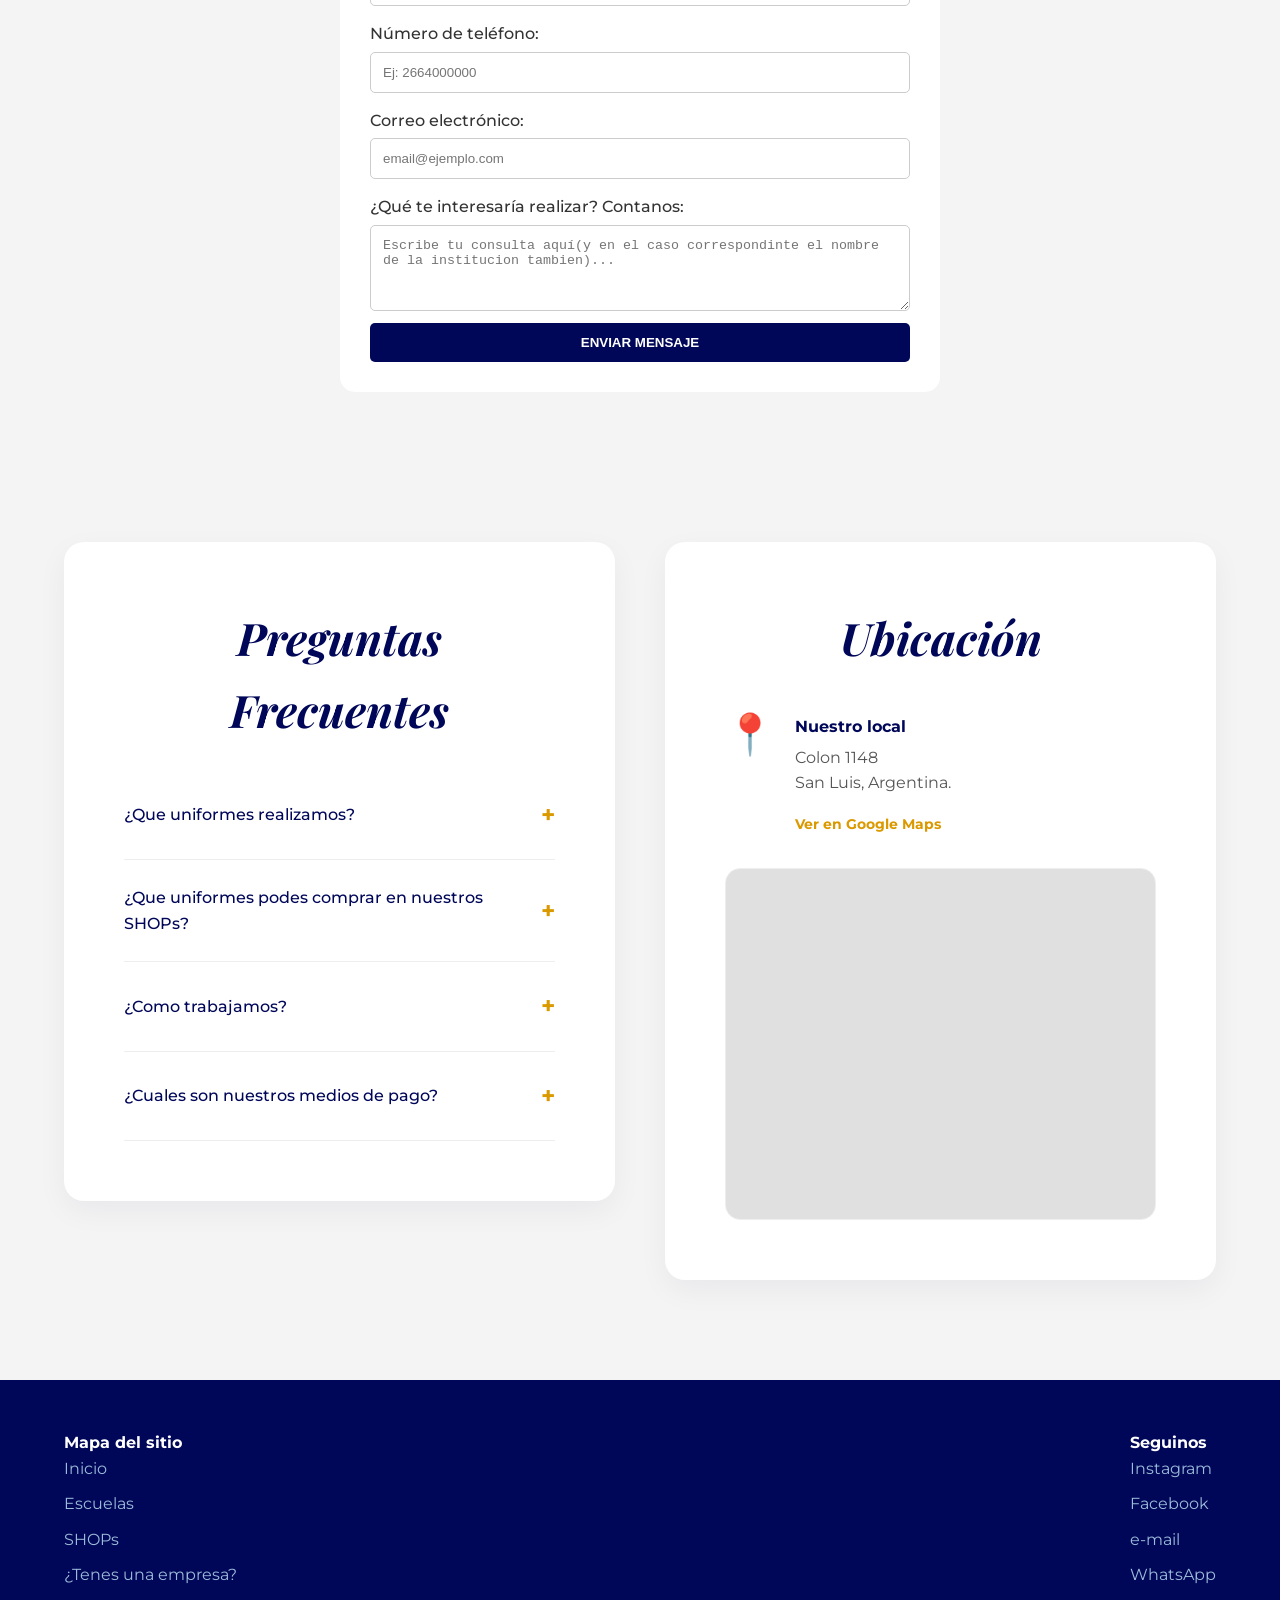
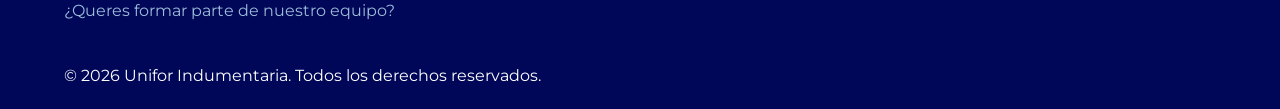
==== commit e838087c: "Update index.html" ====
--- a/index.html
+++ b/index.html
@@ -78,7 +78,7 @@
         <div class="grid-item item-2">
             <div class="overlay">
                 <h3>Abrigate con Unifor</h3>
-                <a href="#" class="btn-small">Comprar</a>
+                <a href="https://wa.me/5492664554121?text=Hola!%20Vengo%20desde%20la%20web%20y%20quería%20hacer%20una%20consulta." class="btn-small">Consultar</a>
             </div>
         </div>
         <div class="grid-item item-3">
@@ -244,4 +244,4 @@
     <i class="fab fa-whatsapp"></i>
 </a>
 </body>
-</html>+</html>
--- a/style.css
+++ b/style.css
@@ -425,7 +425,7 @@
 }
 
 .img-placeholder.bordado-bg {
-    background-image: url('img/foto-bordado.jpg');
+    background-image: url('img/foto-bordado.png');
 }
 
 .img-placeholder.costura-bg {
@@ -1084,3 +1084,139 @@
   color: var(--primary);
 }
 ``
+
+
+/* --- Estilos Página de Condiciones --- */
+
+.terms-hero {
+    background-image: linear-gradient(rgba(3, 18, 150, 0.7), rgba(3, 18, 150, 0.7)), url('img/banner-condiciones.jpg');
+    background-size: cover;
+    background-position: center;
+    padding: 80px 5%;
+    text-align: center;
+    color: var(--white);
+}
+
+.terms-container {
+    max-width: 900px;
+    margin: -50px auto 80px; /* Sube un poco sobre el banner */
+    padding: 0 20px;
+    display: flex;
+    flex-direction: column;
+    gap: 25px;
+}
+
+.term-card {
+    background: var(--white);
+    padding: 40px;
+    border-radius: 15px;
+    box-shadow: 0 10px 30px rgba(0, 7, 88, 0.08);
+    display: flex;
+    gap: 30px;
+    align-items: flex-start;
+    border-left: 5px solid var(--accent); /* Detalle en color Oro */
+    transition: transform 0.3s ease;
+}
+
+.term-card:hover {
+    transform: translateY(-5px);
+}
+
+.term-icon {
+    font-size: 2.5rem;
+    color: var(--secondary); /* Tu azul #031296 */
+    min-width: 60px;
+}
+
+.term-content h2 {
+    font-size: 1.8rem;
+    margin-bottom: 10px;
+    font-style: italic;
+}
+
+.term-content p {
+    color: #555;
+    line-height: 1.7;
+}
+
+.payment-methods {
+    margin-top: 20px;
+    display: flex;
+    flex-wrap: wrap;
+    gap: 15px;
+}
+
+.payment-methods span {
+    background: var(--gray);
+    padding: 8px 15px;
+    border-radius: 50px;
+    font-size: 0.85rem;
+    font-weight: 600;
+    color: var(--primary);
+    display: flex;
+    align-items: center;
+    gap: 8px;
+}
+
+.terms-note {
+    background: #fff8e1; /* Un color crema suave para resaltar la nota */
+    padding: 25px;
+    border-radius: 10px;
+    border: 1px dashed var(--accent);
+    text-align: center;
+    color: #795548;
+}
+
+/* Ajuste Celular */
+@media (max-width: 768px) {
+    .term-card {
+        flex-direction: column;
+        text-align: center;
+        gap: 15px;
+        padding: 30px 20px;
+    }
+    
+    .term-icon {
+        margin: 0 auto;
+    }
+
+    .payment-methods {
+        justify-content: center;
+    }
+}
+
+/* --- Ajuste del Hero para centrado perfecto --- */
+.terms-hero, .hiring-hero {
+    height: 60vh; /* Ajustamos altura para que no sea tan gigante */
+    display: flex;
+    align-items: center;
+    justify-content: center;
+    text-align: center;
+    padding: 0 5%;
+    overflow: hidden; /* Evita cualquier desplazamiento raro */
+}
+
+.hero-content {
+    width: 100%; /* Obligamos al contenido a ocupar todo el ancho */
+    max-width: 1000px; /* Pero con un tope para que no se estiren tanto las líneas */
+    margin: 0 auto;
+}
+
+.terms-hero h1, .hiring-hero h1 {
+    margin: 0 auto 15px auto !important; /* Forzamos el margen automático a los costados */
+    display: block;
+    width: 100%;
+    font-size: 3.5rem;
+    line-height: 1.2;
+}
+
+.terms-hero p, .hiring-hero p {
+    margin: 0 auto;
+    max-width: 600px; /* Para que el texto de abajo no quede en una sola línea eterna */
+}
+
+@media (max-width: 768px) {
+    .terms-hero h1, .hiring-hero h1 {
+        font-size: 2.2rem;
+    }
+}
